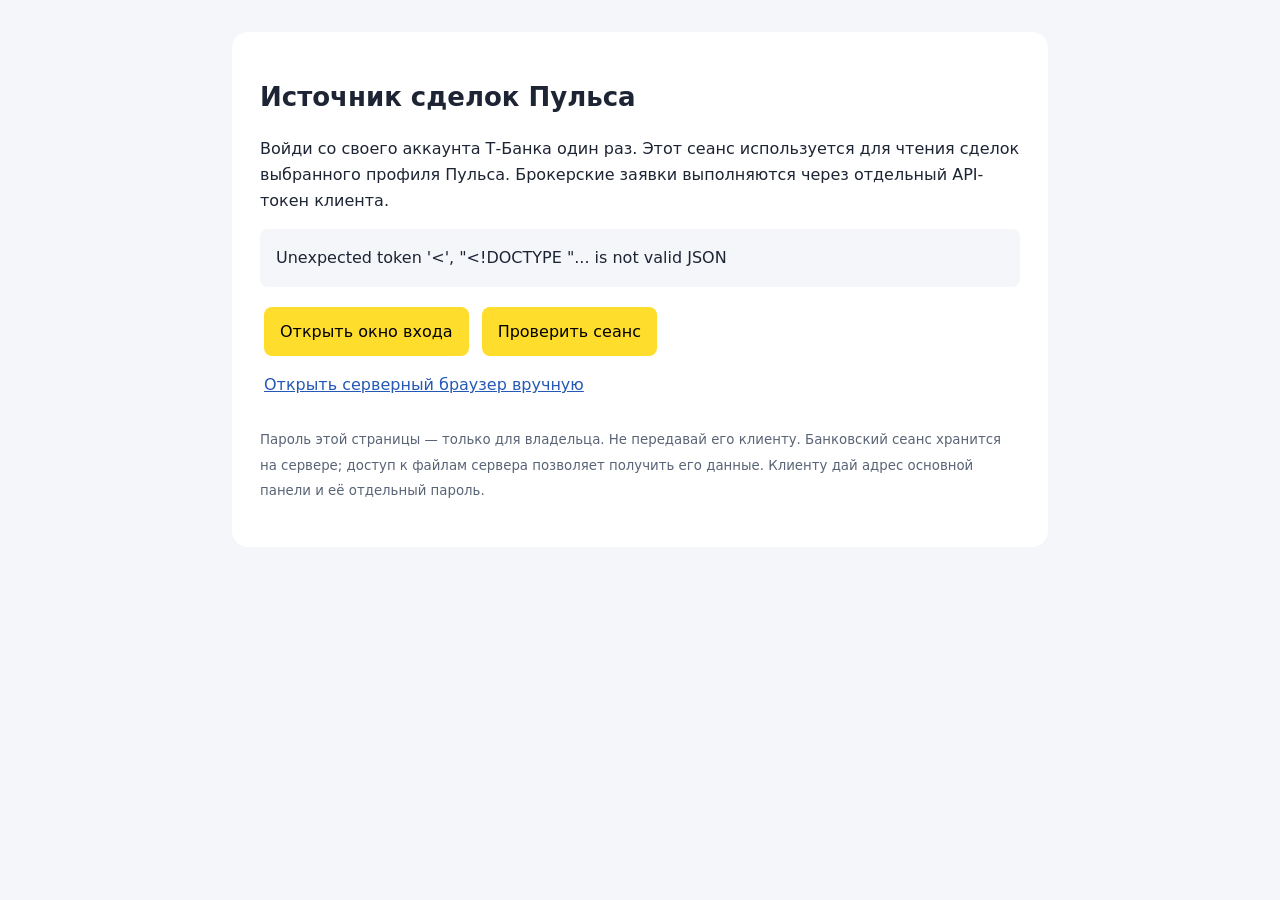
==== demo/source-admin.html @ e7212828 "Separate Pulse source owner login from client brokerage panel" ====
<!doctype html>
<html lang="ru">
<meta charset="utf-8"><meta name="viewport" content="width=device-width,initial-scale=1">
<title>Источник Пульса — владелец</title>
<style>
body{font:16px/1.6 system-ui,sans-serif;background:#f5f6fa;color:#1d2433;margin:0;padding:32px}main{max-width:760px;margin:auto;background:white;border-radius:16px;padding:28px}h1{font-size:26px}button,a{font:inherit}button{cursor:pointer;border:0;border-radius:8px;padding:12px 16px;background:#ffdd2d;margin:4px}a{display:inline-block;margin:12px 4px;color:#2459b5}#status{padding:16px;background:#f5f6fa;border-radius:8px}button:disabled{opacity:.5}small{color:#596476}
</style>
<main>
<h1>Источник сделок Пульса</h1>
<p>Войди со своего аккаунта Т-Банка один раз. Этот сеанс используется для чтения сделок выбранного профиля Пульса. Брокерские заявки выполняются через отдельный API-токен клиента.</p>
<p id="status" role="status">Проверяем источник…</p>
<button id="start" type="button">Открыть окно входа</button>
<button id="check" type="button">Проверить сеанс</button>
<br><a href="/desktop/vnc.html?autoconnect=1&amp;resize=scale&amp;path=desktop/websockify&amp;view_only=false" target="_blank" rel="noopener noreferrer">Открыть серверный браузер вручную</a>
<p><small>Пароль этой страницы — только для владельца. Не передавай его клиенту. Банковский сеанс хранится на сервере; доступ к файлам сервера позволяет получить его данные. Клиенту дай адрес основной панели и её отдельный пароль.</small></p>
</main>
<script>
const status=document.getElementById('status'),start=document.getElementById('start'),check=document.getElementById('check');
let popup=null;
async function api(path,payload){const response=await fetch('/source-admin/api/'+path,payload===undefined?{cache:'no-store'}:{method:'POST',headers:{'Content-Type':'application/json'},body:JSON.stringify(payload)});const data=await response.json();if(!response.ok)throw Error(data.error||'Ошибка запроса');return data;}
async function refresh(){try{const state=await api('state');status.textContent=state.auth.message+(state.last_check?' · Последняя проверка: '+new Date(state.last_check).toLocaleString('ru-RU'):'');start.textContent=state.auth.status==='authenticated'?'Показать браузер':'Открыть окно входа';}catch(error){status.textContent=error.message;}}
start.addEventListener('click',async()=>{if(popup&&!popup.closed)popup.focus();else{popup=window.open('/desktop/vnc.html?autoconnect=1&resize=scale&path=desktop/websockify&view_only=false','t-invest-source','popup,width=1440,height=1000,resizable=yes,scrollbars=yes');if(popup)popup.opener=null;}start.disabled=true;try{await api('start',{});status.textContent=popup?'Заверши вход в окне банка. Не отправляй пароль или SMS в чат.':'Разреши всплывающее окно или открой серверный браузер по ссылке ниже.';}catch(error){status.textContent=error.message;}finally{start.disabled=false;}});
check.addEventListener('click',async()=>{check.disabled=true;try{await api('check',{});await refresh();}catch(error){status.textContent=error.message;}finally{check.disabled=false;}});
refresh();setInterval(refresh,4000);
</script>
</html>
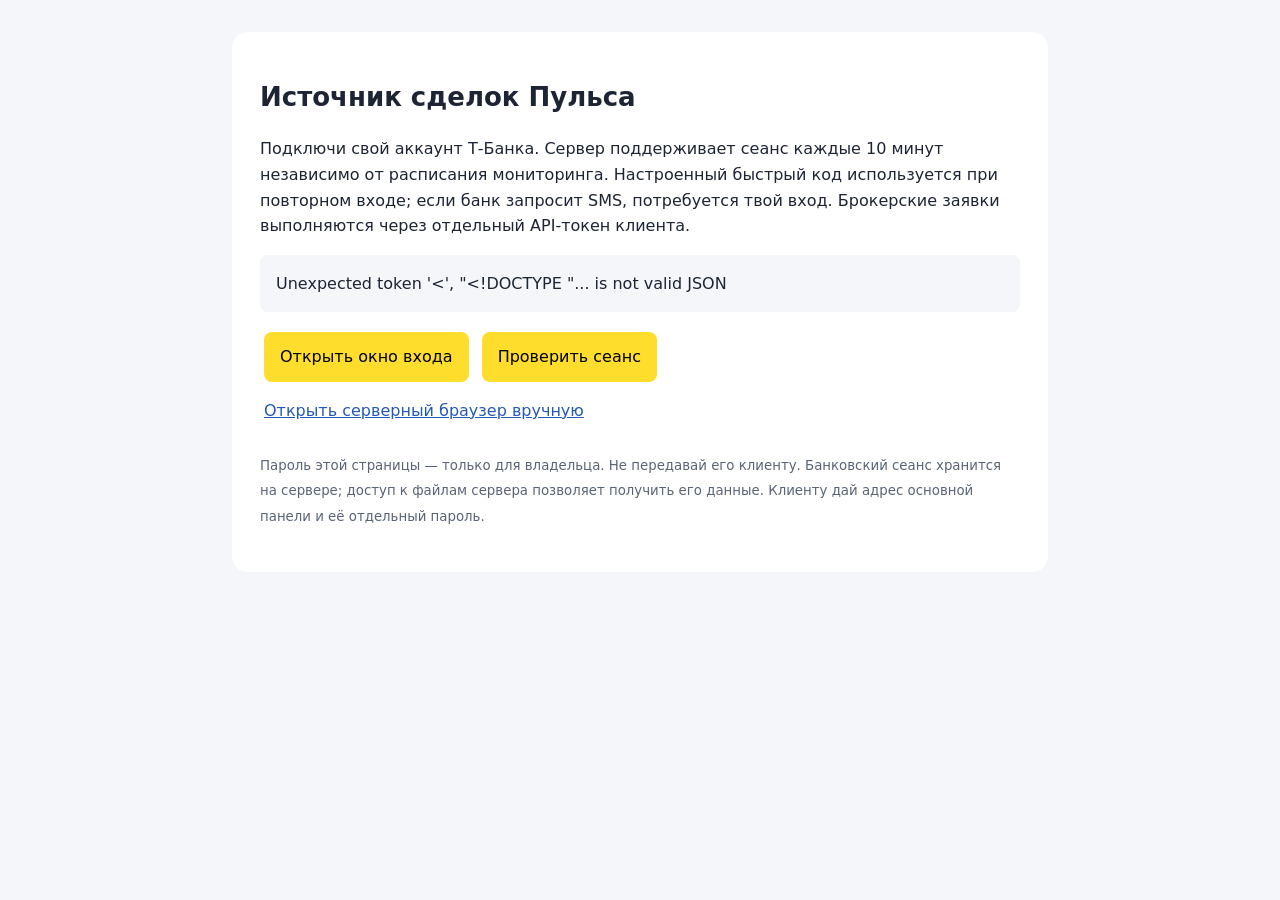
==== commit 3c4339e8: "Keep Pulse session active every ten minutes and recover quick login" ====
--- a/demo/source-admin.html
+++ b/demo/source-admin.html
@@ -7,18 +7,22 @@
 </style>
 <main>
 <h1>Источник сделок Пульса</h1>
-<p>Войди со своего аккаунта Т-Банка один раз. Этот сеанс используется для чтения сделок выбранного профиля Пульса. Брокерские заявки выполняются через отдельный API-токен клиента.</p>
+<p>Подключи свой аккаунт Т-Банка. Сервер поддерживает сеанс каждые 10 минут независимо от расписания мониторинга. Настроенный быстрый код используется при повторном входе; если банк запросит SMS, потребуется твой вход. Брокерские заявки выполняются через отдельный API-токен клиента.</p>
 <p id="status" role="status">Проверяем источник…</p>
 <button id="start" type="button">Открыть окно входа</button>
 <button id="check" type="button">Проверить сеанс</button>
 <br><a href="/desktop/vnc.html?autoconnect=1&amp;resize=scale&amp;path=desktop/websockify&amp;view_only=false" target="_blank" rel="noopener noreferrer">Открыть серверный браузер вручную</a>
 <p><small>Пароль этой страницы — только для владельца. Не передавай его клиенту. Банковский сеанс хранится на сервере; доступ к файлам сервера позволяет получить его данные. Клиенту дай адрес основной панели и её отдельный пароль.</small></p>
+<section id="clients-section" hidden><h2>Клиентские кабинеты</h2><p>Каждому клиенту дай отдельный логин. Все заходят на основной адрес панели, но данные и торговые процессы у каждого свои.</p><ul id="clients-list"></ul><form id="client-form"><p><label>Логин <input id="client-username" required pattern="[a-z][a-z0-9_-]{2,31}" autocomplete="off" placeholder="client2"></label></p><p><label>Начальный пароль <input id="client-password" type="password" required minlength="12" maxlength="72" autocomplete="new-password"></label></p><button id="create-client" type="submit">Создать кабинет</button><p id="client-message" role="status"></p></form></section>
 </main>
 <script>
 const status=document.getElementById('status'),start=document.getElementById('start'),check=document.getElementById('check');
 let popup=null;
 async function api(path,payload){const response=await fetch('/source-admin/api/'+path,payload===undefined?{cache:'no-store'}:{method:'POST',headers:{'Content-Type':'application/json'},body:JSON.stringify(payload)});const data=await response.json();if(!response.ok)throw Error(data.error||'Ошибка запроса');return data;}
-async function refresh(){try{const state=await api('state');status.textContent=state.auth.message+(state.last_check?' · Последняя проверка: '+new Date(state.last_check).toLocaleString('ru-RU'):'');start.textContent=state.auth.status==='authenticated'?'Показать браузер':'Открыть окно входа';}catch(error){status.textContent=error.message;}}
+let clientsLoaded=false;
+async function loadClients(){const data=await api('clients'),list=document.getElementById('clients-list');list.replaceChildren();for(const client of data.clients){const item=document.createElement('li');item.textContent=client.username+' · создан '+new Date(client.created_at).toLocaleDateString('ru-RU');list.append(item);}}
+async function refresh(){try{const state=await api('state');status.textContent=state.auth.message+(state.last_check?' · Последняя проверка: '+new Date(state.last_check).toLocaleString('ru-RU'):'');start.textContent=state.auth.status==='authenticated'?'Показать браузер':'Открыть окно входа';document.getElementById('clients-section').hidden=!state.multi_user;if(state.multi_user&&!clientsLoaded){await loadClients();clientsLoaded=true;}}catch(error){status.textContent=error.message;}}
+document.getElementById('client-form').addEventListener('submit',async event=>{event.preventDefault();const button=document.getElementById('create-client'),message=document.getElementById('client-message');button.disabled=true;try{await api('clients',{username:document.getElementById('client-username').value,password:document.getElementById('client-password').value});document.getElementById('client-form').reset();message.textContent='Кабинет создан. Передай клиенту его логин и начальный пароль; он сможет заменить пароль в настройках.';await loadClients();}catch(error){message.textContent=error.message;}finally{button.disabled=false;}});
 start.addEventListener('click',async()=>{if(popup&&!popup.closed)popup.focus();else{popup=window.open('/desktop/vnc.html?autoconnect=1&resize=scale&path=desktop/websockify&view_only=false','t-invest-source','popup,width=1440,height=1000,resizable=yes,scrollbars=yes');if(popup)popup.opener=null;}start.disabled=true;try{await api('start',{});status.textContent=popup?'Заверши вход в окне банка. Не отправляй пароль или SMS в чат.':'Разреши всплывающее окно или открой серверный браузер по ссылке ниже.';}catch(error){status.textContent=error.message;}finally{start.disabled=false;}});
 check.addEventListener('click',async()=>{check.disabled=true;try{await api('check',{});await refresh();}catch(error){status.textContent=error.message;}finally{check.disabled=false;}});
 refresh();setInterval(refresh,4000);
